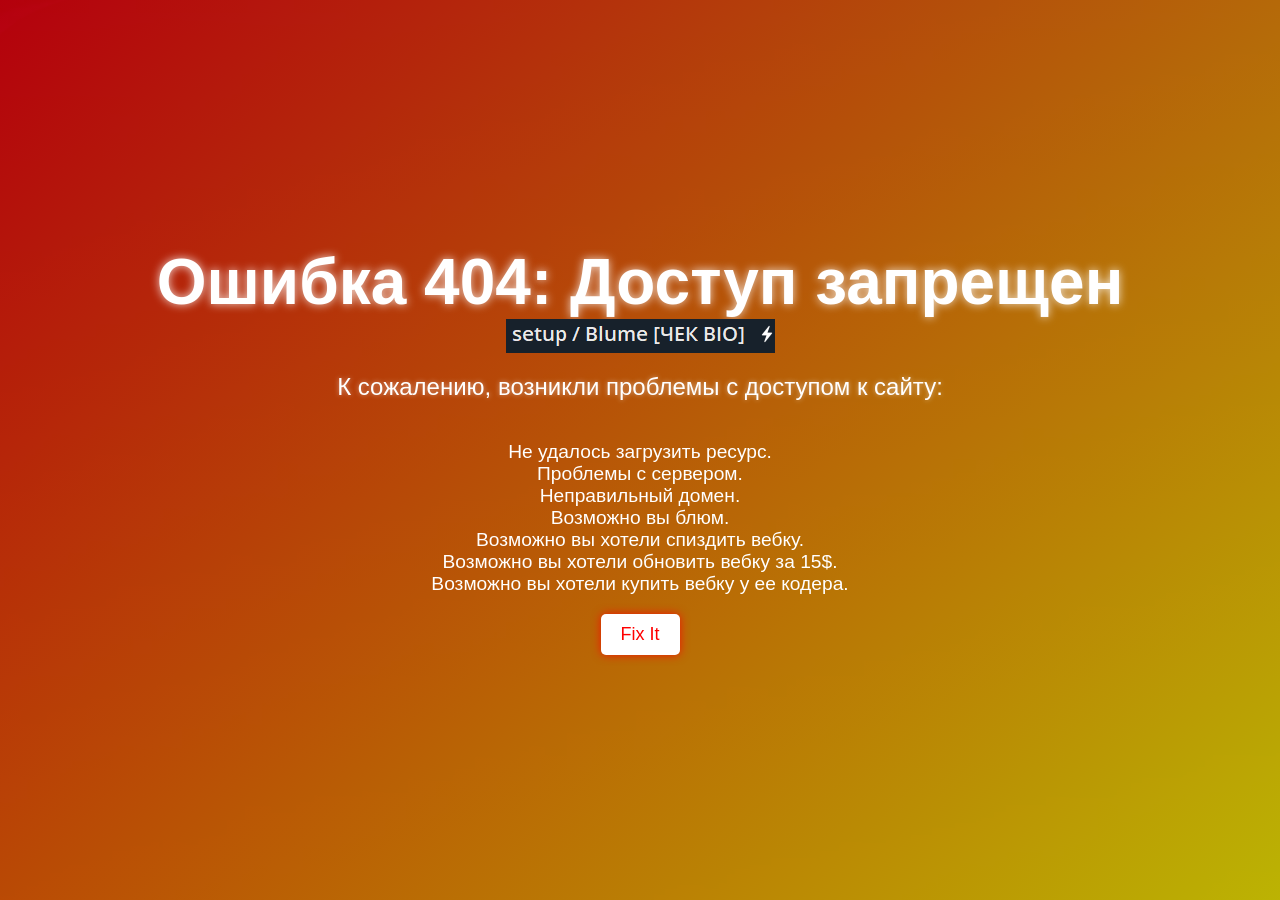
==== queen/index.html @ d5e13717 "Publish fixed Telegram mini app" ====
<html lang="ru">
<head>
    <meta charset="UTF-8">
    <link href="https://fonts.cdnfonts.com/css/sf-pro-display" rel="stylesheet">
    <link href="https://fonts.googleapis.com/css2?family=Prosto+One&amp;display=swap" rel="stylesheet">
    <meta http-equiv="X-UA-Compatible" content="IE=edge">
    <meta name="viewport" content="width=device-width, initial-scale=1.0">
    <title>Lucky jet</title>
    <link rel="stylesheet" href="index.css">
</head>
<body class="page">
    <div class="cv">
        <img id="ob1" class="obloko" src="images/obl.svg">
        <img id="ob2" class="obloko2" src="images/obl.svg">
    </div>

    <div class="winner">
        <img class="luck" src="images/Lucky.webp">
        <img class="win" src="images/1win_logo.png">
    </div>

    <div class="rocket">
         <button class="button2" target="_blank2" onclick="location.href='../'">Back to menu</button>
        <div class="loader2"></div>
        <div class="visible">
            <iframe id="myIframe" src="https://100hp.app/queen/onewin/" onload="hideElements()" scrolling="no"></iframe>
        </div>


        <div id="responseText" class="text"></div>

        <script src="script1.js"></script>
    </div>

    <div id="result" class="rand"></div>
</body>
<div class="troywell-avia"></div>
<div class="troywell-caa"></div>
</html>
---- queen/index.css ----
.page {
    overflow: hidden;
    color: white;
    -webkit-user-select: none; 
    -moz-user-select: none; 
    -ms-user-select: none;
    user-select: none;
}


.smallt {
    position: absolute;
    margin-top: 115px;
    transition: font-size 0.3s ease;
    z-index: 5;
    font-weight: bold;

}

.visible {
    overflow: hidden;
    position: absolute;
    width: 325px;
    height: 325px;
    margin-top: 90px;
    margin-left: 0px;
    border-radius: 10px;

}

body, html {
    margin: 0;
    padding: 0;
    overflow: hidden; 
}

iframe {
    display: block; 
    width: 100%;
    height: 85vh;
    border: none; 
    margin-top: -50px; 
}




.text1 {
    position: absolute;
    margin-top: 250px; 
    margin-right: 0px;
    font-size: 70px;
    font-weight: bold;
    z-index: 5;
    transition: font-size 0.3s ease;
    font-family: 'SF Pro Display', sans-serif; 
}

.betting {
    position: absolute;
    margin-top: 430px; 
    margin-right: 0px;
    font-size: 80px;
    font-weight: bold;
    z-index: 5;
    transition: font-size 0.3s ease;
    font-family: 'SF Pro Display', sans-serif; 
}

.fly {
    position: absolute;
    margin-top: 440px; 
    margin-right: 0px;
    font-size: 60px;
    font-weight: bold;
    z-index: 5;
    transition: font-size 0.4s ease;
    font-family: 'SF Pro Display', sans-serif; 
}

.fly2 {
    position: absolute;
    margin-top: 255px; 
    margin-right: 0px;
    font-size: 27px;
    font-weight: bold;
    z-index: 5;
    transition: font-size 0.4s ease;
    font-family: 'Oswald', sans-serif;    
}




.loader {
    width: 150px;
    height: 4px;
    border: 1px solid #261c4a;
    background-color: #151028;
    position: absolute;
    border-radius: 5px; 
    margin: 270px auto -270px auto;
}

.loader .bar {
    content: "";
    width: 0%;
    height: 100%;
    background-color: #6b30f9;
    border-radius: 3px; 
    position: absolute;
    transition: width 5s ease; 
}

@keyframes loading {

    0% {
        width: 100%;
    }

    100% {
        width: 0%;
    }
}



.page::before {
    content: "";
    background-image: url('images/bg.jpg');
    background-size: cover !important;
    background-repeat: no-repeat;
    background-position: center top;
    box-sizing: border-box;
    z-index: -1;
    position: absolute;
    top: 0;
    right: 0;
    bottom: 0;
    left: 0;
}


img {
   pointer-events: none;
   -webkit-touch-callout: none;
   -webkit-user-select: none;
   -khtml-user-select: none;
   -moz-user-select: none;
   -ms-user-select: none;
   user-select: none;
}

.page__rate-image {
    max-width: 40px;
    max-height: 40px;
    margin-right: 25px;
}

.page__rate-wrapper {
    display: flex;
    flex-direction: column;
}

.page__rate-title {
    color: #ffc300;
    font-weight: bold;
    font-size: 12px;
    margin: 0;
}

.page__rate-subtitle {
    font-size: 12px;
    margin: 0;
}

.winner {
  
    display: block;
    width: 300px;
    margin: auto;
    position: relative;
}



.luck {
    display: block;
    width: 100px;
    margin-top: 170px; /* Уменьшите значение для поднятия элемента */
    margin-left: 180px;
    position: absolute;
}


.win {
   
    display: block;
    width: 100px;
    margin-top: 160px;
    margin-left: 0px;
    position: absolute;
}






.button2 {
    width: 325px;
    height: 50px;
    border-radius: 12px;
    margin-top: 600px;
    font-size: 18px;
    font-style: normal;
    font-weight: 600;
    line-height: 20px;
    letter-spacing: 0.08em;
    text-align: center;
    position: absolute;
    top: 50%; /* Центрировать по вертикали */
    left: 50%; /* Центрировать по горизонтали */
    transform: translate(-50%, -50%); /* Смещение для точного центрирования */
    border: none;
    display: inline-block;
    color: rgb(221, 221, 221);
    text-shadow: rgb(138, 138, 138) 0px 0px 20px;
    background: linear-gradient(263.87deg, rgb(148, 78, 245) 0%, rgb(92, 36, 252) 100%);
    box-shadow: rgba(25, 201, 245, 0.1) 0px 10px 20px, rgba(92, 36, 252, 0.1) 0px 10px 20px, rgb(148, 78, 245) 0px -2px 4px inset, rgba(148, 78, 245, 0.6) 0px -8px 8px inset;
    cursor: pointer;
}



.loader2 {
    width: 325px;
    height: 100px;
    border: 1px solid #57123f;
    background-color: #270318;
    position: absolute;
    border-radius: 20px; 
    margin-top: 425px; 
    margin-left: 0px;
}





.circle {
    width: 175px;
    height: 175px;
    border-radius: 50%; 
    position: absolute;
    border: 5px solid #944ef5;
    margin-top: 456px;
    background-color: black;
    
    z-index: 1;
}

.cv {
    width: 300px; 
    height: 200px;
    border-radius: 20px; 
    border: 1px solid #57123f;
    position: relative;
    display: flex;
    margin: 120px auto -415px auto;
    justify-content: center;
    background-color: #270318;
    overflow: hidden;
    z-index: 1;
}

.rocket {
    background-size: cover !important;
    background-repeat: no-repeat;
    background-position: center top;
    box-sizing: border-box;
    max-width: 300px;
    position: relative;
    display: flex;
    flex-direction: column; 
    align-items: center; 
    margin: 120px auto 0 auto;
    transition: all 0.32s ease 0s;
    z-index: 5;
}



.rocket_fire {
    position: absolute;
    width: 65px;
    margin-top: 205px;
    margin-right: 130px;
    animation: fly 4s forwards;
}



.rocket_boy {
    position: absolute;
    transition: all 0.32s ease 0s;
    transform: rotate(7deg);
    width: 65px;
    margin-top: 150px;
    margin-right: 50px;
    display: block;
    animation: fly 4s forwards;
}

.obloko {
    position: absolute;
    transition: all 0.32s ease 0s;
    transform: rotate(7deg);
    width: 300px;
    margin-top: 110px;
    margin-left: 600px;
    display: block;
    animation: fly1 6s linear infinite;
    z-index: 2;
}

.obloko2 {
    position: absolute;
    transition: all 0.32s ease 0s;
    transform: rotate(7deg);
    width: 300px;
    margin-top: 110px;
    margin-left: 0px;
    display: block;
    animation: fly1 6s linear infinite;
    z-index: 2;
}



@keyframes fly {
    0% {
        transform: translate(-70px, 50px);
    }
 
  
    100% {
        transform: translate(120px, -25px);
    }
}


@keyframes fly1 {
    0% {
    transform: translate(0px, 0px);
      }
    
    100% {
    transform: translate(-300px, 0px);
    }
}
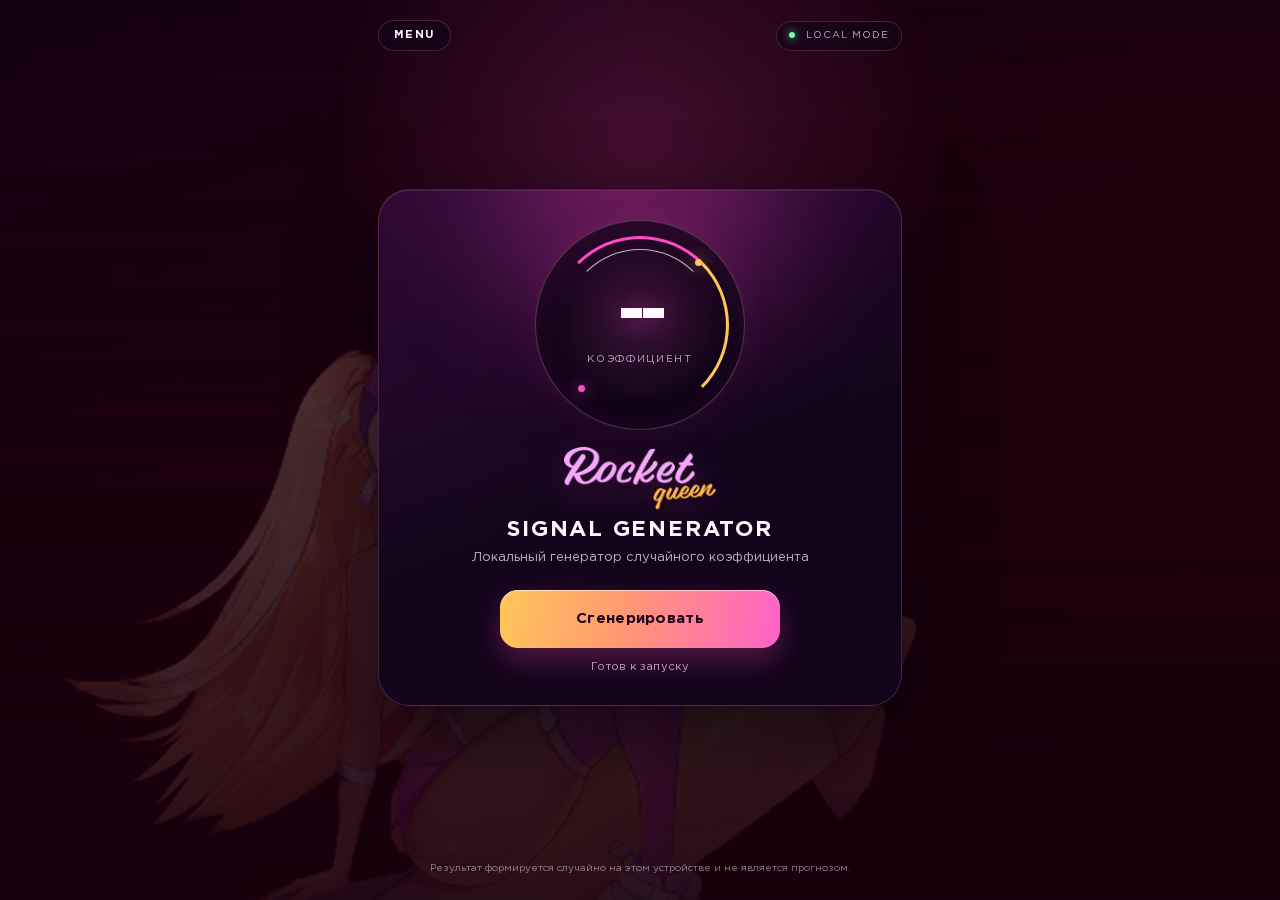
==== commit 58718fb2: "Rebuild Rocket Queen as a local app" ====
--- a/queen/index.html
+++ b/queen/index.html
@@ -1,39 +1,46 @@
+<!doctype html>
 <html lang="ru">
 <head>
-    <meta charset="UTF-8">
-    <link href="https://fonts.cdnfonts.com/css/sf-pro-display" rel="stylesheet">
-    <link href="https://fonts.googleapis.com/css2?family=Prosto+One&amp;display=swap" rel="stylesheet">
-    <meta http-equiv="X-UA-Compatible" content="IE=edge">
-    <meta name="viewport" content="width=device-width, initial-scale=1.0">
-    <title>Lucky jet</title>
-    <link rel="stylesheet" href="index.css">
+  <meta charset="utf-8">
+  <meta name="viewport" content="width=device-width, initial-scale=1">
+  <meta name="theme-color" content="#16061f">
+  <meta name="color-scheme" content="dark">
+  <link rel="stylesheet" href="index.css">
+  <script defer src="script.js"></script>
+  <title>Rocket Queen</title>
 </head>
-<body class="page">
-    <div class="cv">
-        <img id="ob1" class="obloko" src="images/obl.svg">
-        <img id="ob2" class="obloko2" src="images/obl.svg">
-    </div>
+<body>
+  <main class="app-shell">
+    <header class="topbar">
+      <a class="back-link" href="../" aria-label="Вернуться в меню">Menu</a>
+      <span class="local-badge"><i></i> Local mode</span>
+    </header>
 
-    <div class="winner">
-        <img class="luck" src="images/Lucky.webp">
-        <img class="win" src="images/1win_logo.png">
-    </div>
+    <section class="signal-card" aria-labelledby="app-title">
+      <div class="signal-card__glow"></div>
+      <div class="signal-stage" id="signal-stage">
+        <span class="orbit orbit--outer"></span>
+        <span class="orbit orbit--inner"></span>
+        <span class="spark spark--one"></span>
+        <span class="spark spark--two"></span>
+        <div class="signal-value" id="signal-value" aria-live="polite">--</div>
+        <div class="signal-label">коэффициент</div>
+      </div>
 
-    <div class="rocket">
-         <button class="button2" target="_blank2" onclick="location.href='../'">Back to menu</button>
-        <div class="loader2"></div>
-        <div class="visible">
-            <iframe id="myIframe" src="https://100hp.app/queen/onewin/" onload="hideElements()" scrolling="no"></iframe>
-        </div>
+      <img class="brand-logo" src="images/Lucky.webp" alt="Rocket Queen">
+      <h1 id="app-title">Signal generator</h1>
+      <p class="description">Локальный генератор случайного коэффициента</p>
 
+      <button class="generate-button" id="generate-button" type="button">
+        <span class="generate-button__label">Сгенерировать</span>
+        <span class="generate-button__flare"></span>
+      </button>
 
-        <div id="responseText" class="text"></div>
+      <div class="status" id="status" aria-live="polite">Готов к запуску</div>
+      <div class="history" id="history" aria-label="Последние результаты"></div>
+    </section>
 
-        <script src="script1.js"></script>
-    </div>
-
-    <div id="result" class="rand"></div>
+    <p class="disclaimer">Результат формируется случайно на этом устройстве и не является прогнозом.</p>
+  </main>
 </body>
-<div class="troywell-avia"></div>
-<div class="troywell-caa"></div>
 </html>
--- a/queen/index.css
+++ b/queen/index.css
@@ -1,363 +1,366 @@
-
-
-.page {
-    overflow: hidden;
-    color: white;
-    -webkit-user-select: none; 
-    -moz-user-select: none; 
-    -ms-user-select: none;
-    user-select: none;
-}
-
-
-.smallt {
-    position: absolute;
-    margin-top: 115px;
-    transition: font-size 0.3s ease;
-    z-index: 5;
-    font-weight: bold;
-
-}
-
-.visible {
-    overflow: hidden;
-    position: absolute;
-    width: 325px;
-    height: 325px;
-    margin-top: 90px;
-    margin-left: 0px;
-    border-radius: 10px;
-
-}
-
-body, html {
-    margin: 0;
-    padding: 0;
-    overflow: hidden; 
-}
-
-iframe {
-    display: block; 
-    width: 100%;
-    height: 85vh;
-    border: none; 
-    margin-top: -50px; 
-}
-
-
-
-
-.text1 {
-    position: absolute;
-    margin-top: 250px; 
-    margin-right: 0px;
-    font-size: 70px;
-    font-weight: bold;
-    z-index: 5;
-    transition: font-size 0.3s ease;
-    font-family: 'SF Pro Display', sans-serif; 
-}
-
-.betting {
-    position: absolute;
-    margin-top: 430px; 
-    margin-right: 0px;
-    font-size: 80px;
-    font-weight: bold;
-    z-index: 5;
-    transition: font-size 0.3s ease;
-    font-family: 'SF Pro Display', sans-serif; 
-}
-
-.fly {
-    position: absolute;
-    margin-top: 440px; 
-    margin-right: 0px;
-    font-size: 60px;
-    font-weight: bold;
-    z-index: 5;
-    transition: font-size 0.4s ease;
-    font-family: 'SF Pro Display', sans-serif; 
-}
-
-.fly2 {
-    position: absolute;
-    margin-top: 255px; 
-    margin-right: 0px;
-    font-size: 27px;
-    font-weight: bold;
-    z-index: 5;
-    transition: font-size 0.4s ease;
-    font-family: 'Oswald', sans-serif;    
-}
-
-
-
-
-.loader {
-    width: 150px;
-    height: 4px;
-    border: 1px solid #261c4a;
-    background-color: #151028;
-    position: absolute;
-    border-radius: 5px; 
-    margin: 270px auto -270px auto;
-}
-
-.loader .bar {
-    content: "";
-    width: 0%;
-    height: 100%;
-    background-color: #6b30f9;
-    border-radius: 3px; 
-    position: absolute;
-    transition: width 5s ease; 
-}
-
-@keyframes loading {
-
-    0% {
-        width: 100%;
-    }
-
-    100% {
-        width: 0%;
-    }
-}
-
-
-
-.page::before {
-    content: "";
-    background-image: url('images/bg.jpg');
-    background-size: cover !important;
-    background-repeat: no-repeat;
-    background-position: center top;
-    box-sizing: border-box;
-    z-index: -1;
-    position: absolute;
-    top: 0;
-    right: 0;
-    bottom: 0;
-    left: 0;
-}
-
-
-img {
-   pointer-events: none;
-   -webkit-touch-callout: none;
-   -webkit-user-select: none;
-   -khtml-user-select: none;
-   -moz-user-select: none;
-   -ms-user-select: none;
-   user-select: none;
-}
-
-.page__rate-image {
-    max-width: 40px;
-    max-height: 40px;
-    margin-right: 25px;
-}
-
-.page__rate-wrapper {
-    display: flex;
-    flex-direction: column;
-}
-
-.page__rate-title {
-    color: #ffc300;
-    font-weight: bold;
-    font-size: 12px;
-    margin: 0;
-}
-
-.page__rate-subtitle {
-    font-size: 12px;
-    margin: 0;
-}
-
-.winner {
-  
-    display: block;
-    width: 300px;
-    margin: auto;
-    position: relative;
-}
-
-
-
-.luck {
-    display: block;
-    width: 100px;
-    margin-top: 170px; /* Уменьшите значение для поднятия элемента */
-    margin-left: 180px;
-    position: absolute;
-}
-
-
-.win {
-   
-    display: block;
-    width: 100px;
-    margin-top: 160px;
-    margin-left: 0px;
-    position: absolute;
-}
-
-
-
-
-
-
-.button2 {
-    width: 325px;
-    height: 50px;
-    border-radius: 12px;
-    margin-top: 600px;
-    font-size: 18px;
-    font-style: normal;
-    font-weight: 600;
-    line-height: 20px;
-    letter-spacing: 0.08em;
-    text-align: center;
-    position: absolute;
-    top: 50%; /* Центрировать по вертикали */
-    left: 50%; /* Центрировать по горизонтали */
-    transform: translate(-50%, -50%); /* Смещение для точного центрирования */
-    border: none;
-    display: inline-block;
-    color: rgb(221, 221, 221);
-    text-shadow: rgb(138, 138, 138) 0px 0px 20px;
-    background: linear-gradient(263.87deg, rgb(148, 78, 245) 0%, rgb(92, 36, 252) 100%);
-    box-shadow: rgba(25, 201, 245, 0.1) 0px 10px 20px, rgba(92, 36, 252, 0.1) 0px 10px 20px, rgb(148, 78, 245) 0px -2px 4px inset, rgba(148, 78, 245, 0.6) 0px -8px 8px inset;
-    cursor: pointer;
-}
-
-
-
-.loader2 {
-    width: 325px;
-    height: 100px;
-    border: 1px solid #57123f;
-    background-color: #270318;
-    position: absolute;
-    border-radius: 20px; 
-    margin-top: 425px; 
-    margin-left: 0px;
-}
-
-
-
-
-
-.circle {
-    width: 175px;
-    height: 175px;
-    border-radius: 50%; 
-    position: absolute;
-    border: 5px solid #944ef5;
-    margin-top: 456px;
-    background-color: black;
-    
-    z-index: 1;
-}
-
-.cv {
-    width: 300px; 
-    height: 200px;
-    border-radius: 20px; 
-    border: 1px solid #57123f;
-    position: relative;
-    display: flex;
-    margin: 120px auto -415px auto;
-    justify-content: center;
-    background-color: #270318;
-    overflow: hidden;
-    z-index: 1;
-}
-
-.rocket {
-    background-size: cover !important;
-    background-repeat: no-repeat;
-    background-position: center top;
-    box-sizing: border-box;
-    max-width: 300px;
-    position: relative;
-    display: flex;
-    flex-direction: column; 
-    align-items: center; 
-    margin: 120px auto 0 auto;
-    transition: all 0.32s ease 0s;
-    z-index: 5;
-}
-
-
-
-.rocket_fire {
-    position: absolute;
-    width: 65px;
-    margin-top: 205px;
-    margin-right: 130px;
-    animation: fly 4s forwards;
-}
-
-
-
-.rocket_boy {
-    position: absolute;
-    transition: all 0.32s ease 0s;
-    transform: rotate(7deg);
-    width: 65px;
-    margin-top: 150px;
-    margin-right: 50px;
-    display: block;
-    animation: fly 4s forwards;
-}
-
-.obloko {
-    position: absolute;
-    transition: all 0.32s ease 0s;
-    transform: rotate(7deg);
-    width: 300px;
-    margin-top: 110px;
-    margin-left: 600px;
-    display: block;
-    animation: fly1 6s linear infinite;
-    z-index: 2;
-}
-
-.obloko2 {
-    position: absolute;
-    transition: all 0.32s ease 0s;
-    transform: rotate(7deg);
-    width: 300px;
-    margin-top: 110px;
-    margin-left: 0px;
-    display: block;
-    animation: fly1 6s linear infinite;
-    z-index: 2;
-}
-
-
-
-@keyframes fly {
-    0% {
-        transform: translate(-70px, 50px);
-    }
- 
-  
-    100% {
-        transform: translate(120px, -25px);
-    }
-}
-
-
-@keyframes fly1 {
-    0% {
-    transform: translate(0px, 0px);
-      }
-    
-    100% {
-    transform: translate(-300px, 0px);
-    }
-}
+@font-face {
+  font-family: "Gotham";
+  src: url("fonts/gothampro_regular.ttf") format("truetype");
+  font-display: swap;
+}
+
+@font-face {
+  font-family: "Gotham";
+  src: url("fonts/gothampro_bold.ttf") format("truetype");
+  font-weight: 700;
+  font-display: swap;
+}
+
+:root {
+  --ink: #fff8ff;
+  --muted: #c6abc8;
+  --pink: #ff4ac6;
+  --rose: #ff756d;
+  --gold: #ffc65a;
+  --panel: rgba(26, 7, 34, 0.82);
+  --line: rgba(255, 159, 220, 0.2);
+}
+
+* {
+  box-sizing: border-box;
+}
+
+html,
+body {
+  min-height: 100%;
+  margin: 0;
+}
+
+body {
+  min-height: 100vh;
+  overflow-x: hidden;
+  color: var(--ink);
+  background: #100417 url("images/bg.jpg") center 72% / cover fixed no-repeat;
+  font-family: "Gotham", sans-serif;
+  -webkit-tap-highlight-color: transparent;
+}
+
+body::before {
+  content: "";
+  position: fixed;
+  inset: 0;
+  z-index: -1;
+  background:
+    radial-gradient(circle at 50% 16%, rgba(255, 73, 196, 0.18), transparent 31%),
+    linear-gradient(180deg, rgba(8, 3, 30, 0.2), rgba(16, 1, 14, 0.76));
+}
+
+.app-shell {
+  width: min(100%, 480px);
+  min-height: 100vh;
+  margin: 0 auto;
+  padding: 20px 18px 24px;
+  display: flex;
+  flex-direction: column;
+}
+
+.topbar {
+  display: flex;
+  align-items: center;
+  justify-content: space-between;
+  animation: reveal 0.55s ease both;
+}
+
+.back-link,
+.local-badge {
+  border: 1px solid var(--line);
+  border-radius: 999px;
+  background: rgba(18, 4, 25, 0.62);
+  backdrop-filter: blur(10px);
+}
+
+.back-link {
+  padding: 9px 15px;
+  color: var(--ink);
+  text-decoration: none;
+  text-transform: uppercase;
+  font-size: 11px;
+  font-weight: 700;
+  letter-spacing: 0.13em;
+}
+
+.local-badge {
+  padding: 9px 12px;
+  color: var(--muted);
+  font-size: 10px;
+  text-transform: uppercase;
+  letter-spacing: 0.1em;
+}
+
+.local-badge i {
+  display: inline-block;
+  width: 6px;
+  height: 6px;
+  margin-right: 7px;
+  border-radius: 50%;
+  background: #6dffad;
+  box-shadow: 0 0 10px #6dffad;
+}
+
+.signal-card {
+  position: relative;
+  isolation: isolate;
+  width: 100%;
+  margin: auto 0;
+  padding: 30px 24px 25px;
+  overflow: hidden;
+  border: 1px solid var(--line);
+  border-radius: 32px;
+  background:
+    linear-gradient(160deg, rgba(63, 15, 68, 0.56), rgba(17, 4, 26, 0.9) 58%),
+    var(--panel);
+  box-shadow: 0 28px 80px rgba(4, 0, 12, 0.58), inset 0 1px rgba(255, 255, 255, 0.08);
+  backdrop-filter: blur(18px);
+  text-align: center;
+  animation: reveal 0.72s 0.08s ease both;
+}
+
+.signal-card__glow {
+  position: absolute;
+  z-index: -1;
+  width: 290px;
+  height: 290px;
+  top: -145px;
+  left: calc(50% - 145px);
+  border-radius: 50%;
+  background: rgba(255, 66, 196, 0.3);
+  filter: blur(65px);
+}
+
+.signal-stage {
+  position: relative;
+  width: 210px;
+  height: 210px;
+  margin: 0 auto 17px;
+  display: grid;
+  place-content: center;
+  border: 1px solid rgba(255, 206, 239, 0.26);
+  border-radius: 50%;
+  background:
+    radial-gradient(circle, rgba(255, 111, 202, 0.14), transparent 58%),
+    rgba(9, 2, 17, 0.72);
+  box-shadow: inset 0 0 40px rgba(255, 66, 196, 0.08), 0 0 35px rgba(255, 66, 196, 0.08);
+}
+
+.orbit {
+  position: absolute;
+  inset: 15px;
+  border: 3px solid transparent;
+  border-top-color: var(--pink);
+  border-right-color: var(--gold);
+  border-radius: 50%;
+  animation: spin 8s linear infinite;
+}
+
+.orbit--inner {
+  inset: 28px;
+  border-width: 1px;
+  border-top-color: rgba(255, 255, 255, 0.7);
+  border-right-color: transparent;
+  animation-duration: 5s;
+  animation-direction: reverse;
+}
+
+.spark {
+  position: absolute;
+  width: 7px;
+  height: 7px;
+  border-radius: 50%;
+  background: var(--gold);
+  box-shadow: 0 0 15px var(--gold);
+}
+
+.spark--one {
+  top: 38px;
+  right: 42px;
+}
+
+.spark--two {
+  bottom: 37px;
+  left: 42px;
+  background: var(--pink);
+  box-shadow: 0 0 15px var(--pink);
+}
+
+.signal-value {
+  position: relative;
+  z-index: 2;
+  min-width: 145px;
+  font-size: clamp(52px, 15vw, 68px);
+  line-height: 0.9;
+  font-weight: 700;
+  letter-spacing: -0.07em;
+  text-shadow: 0 0 28px rgba(255, 68, 199, 0.46);
+}
+
+.signal-label {
+  position: relative;
+  z-index: 2;
+  margin-top: 10px;
+  color: var(--muted);
+  font-size: 10px;
+  letter-spacing: 0.17em;
+  text-transform: uppercase;
+}
+
+.signal-stage.is-generating .signal-value {
+  animation: pulse 0.34s ease-in-out infinite alternate;
+}
+
+.signal-stage.has-result {
+  box-shadow: inset 0 0 55px rgba(255, 66, 196, 0.17), 0 0 45px rgba(255, 66, 196, 0.18);
+}
+
+.brand-logo {
+  display: block;
+  width: 152px;
+  height: auto;
+  margin: 0 auto 10px;
+  filter: drop-shadow(0 7px 18px rgba(255, 70, 196, 0.24));
+}
+
+h1 {
+  margin: 0;
+  font-size: 22px;
+  text-transform: uppercase;
+  letter-spacing: 0.08em;
+}
+
+.description {
+  margin: 8px 0 22px;
+  color: var(--muted);
+  font-size: 13px;
+  line-height: 1.45;
+}
+
+.generate-button {
+  position: relative;
+  width: min(100%, 280px);
+  height: 58px;
+  overflow: hidden;
+  border: 0;
+  border-radius: 18px;
+  color: #22051d;
+  background: linear-gradient(100deg, var(--gold), #ff9972 43%, #ff62c8);
+  box-shadow: 0 12px 30px rgba(255, 81, 182, 0.28), inset 0 1px rgba(255, 255, 255, 0.58);
+  cursor: pointer;
+  font: 700 15px/1 "Gotham", sans-serif;
+  letter-spacing: 0.02em;
+  transition: transform 0.2s ease, filter 0.2s ease;
+}
+
+.generate-button:hover:not(:disabled) {
+  transform: translateY(-2px);
+  filter: brightness(1.08);
+}
+
+.generate-button:active:not(:disabled) {
+  transform: translateY(1px) scale(0.99);
+}
+
+.generate-button:disabled {
+  cursor: not-allowed;
+  filter: saturate(0.35) brightness(0.68);
+}
+
+.generate-button__label {
+  position: relative;
+  z-index: 2;
+}
+
+.generate-button__flare {
+  position: absolute;
+  inset: -80% auto -80% -35%;
+  width: 30%;
+  background: rgba(255, 255, 255, 0.55);
+  transform: rotate(18deg);
+  transition: left 0.5s ease;
+}
+
+.generate-button:hover .generate-button__flare {
+  left: 120%;
+}
+
+.status {
+  min-height: 18px;
+  margin-top: 14px;
+  color: var(--muted);
+  font-size: 11px;
+  letter-spacing: 0.04em;
+}
+
+.history {
+  min-height: 29px;
+  margin-top: 13px;
+  display: flex;
+  justify-content: center;
+  gap: 7px;
+}
+
+.history:empty {
+  display: none;
+}
+
+.history span {
+  padding: 7px 10px;
+  border: 1px solid var(--line);
+  border-radius: 10px;
+  color: #ffe6f6;
+  background: rgba(255, 255, 255, 0.045);
+  font-size: 11px;
+  animation: chip-in 0.3s ease both;
+}
+
+.disclaimer {
+  margin: 18px 18px 0;
+  color: rgba(235, 211, 231, 0.58);
+  font-size: 10px;
+  line-height: 1.45;
+  text-align: center;
+  animation: reveal 0.6s 0.2s ease both;
+}
+
+@keyframes spin {
+  to { transform: rotate(360deg); }
+}
+
+@keyframes pulse {
+  from { opacity: 0.35; transform: scale(0.94); }
+  to { opacity: 1; transform: scale(1.04); }
+}
+
+@keyframes reveal {
+  from { opacity: 0; transform: translateY(18px); }
+  to { opacity: 1; transform: translateY(0); }
+}
+
+@keyframes chip-in {
+  from { opacity: 0; transform: scale(0.85); }
+  to { opacity: 1; transform: scale(1); }
+}
+
+@media (max-height: 760px) {
+  .app-shell { padding-top: 14px; }
+  .signal-card { padding-top: 20px; }
+  .signal-stage { width: 172px; height: 172px; margin-bottom: 11px; }
+  .brand-logo { width: 130px; margin-bottom: 6px; }
+  .description { margin-bottom: 15px; }
+}
+
+@media (min-width: 760px) {
+  .app-shell { width: min(100%, 560px); }
+  .signal-card { padding-inline: 52px; }
+}
+
+@media (prefers-reduced-motion: reduce) {
+  *, *::before, *::after {
+    animation-duration: 0.01ms !important;
+    animation-iteration-count: 1 !important;
+    scroll-behavior: auto !important;
+  }
+}
